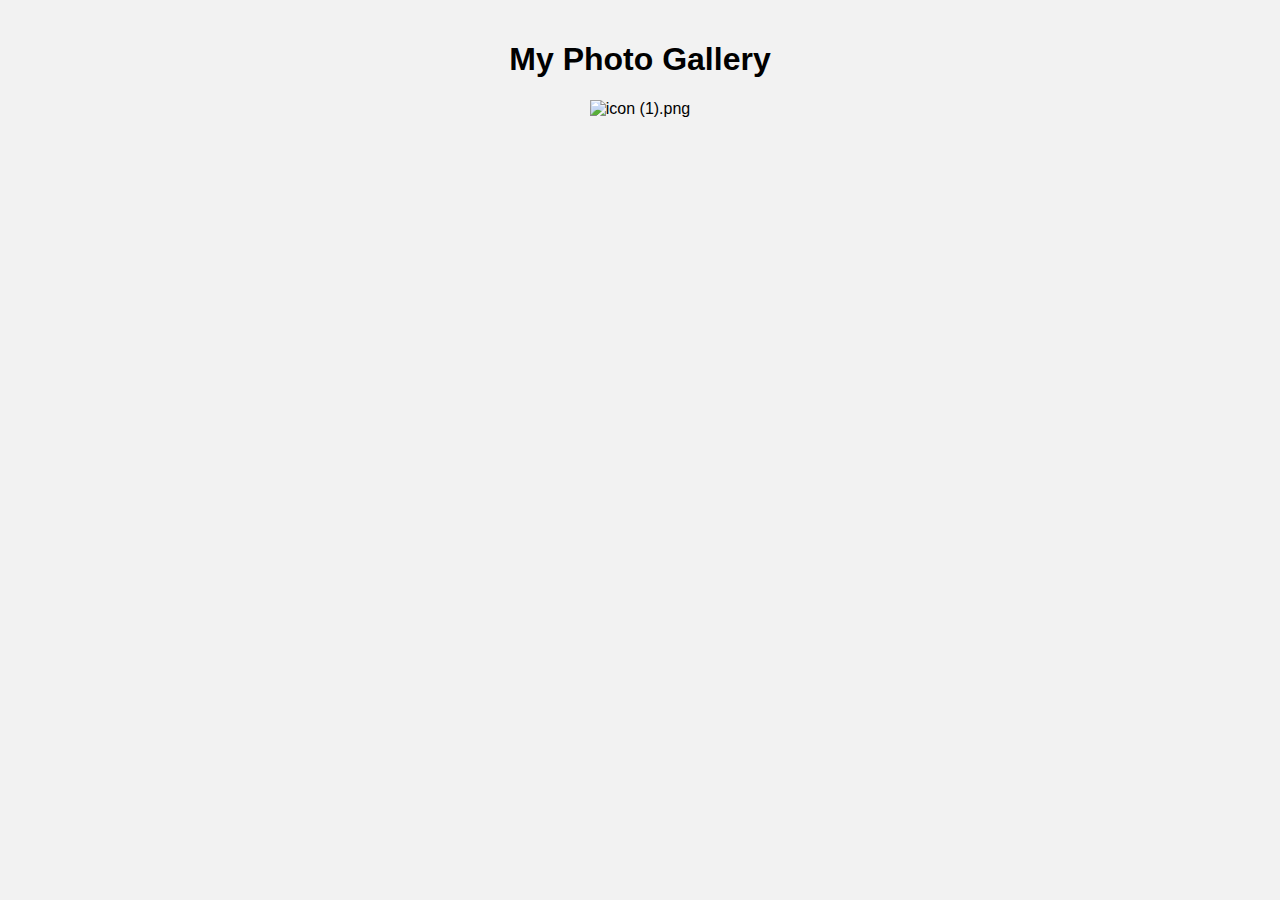
==== e4kkepek.html @ eebc9324 "e4kkepek" ====
<!DOCTYPE html>
<html lang="en">
<head>
    <meta charset="UTF-8">
    <meta name="viewport" content="width=device-width, initial-scale=1.0">
    <title>Photo Gallery</title>
    <style>
        body {
            font-family: Arial, sans-serif;
            display: flex;
            flex-direction: column;
            align-items: center;
            background-color: #f2f2f2;
            margin: 0;
            padding: 20px;
        }
        img {
            max-width: 100%;
            height: auto;
            margin-bottom: 20px;
        }
    </style>
</head>
<body>
    <h1>My Photo Gallery</h1>
    <div id="gallery">
        <img src="e4kkepek/icon (1).png" alt="icon (1).png">
    </div>
</body>
</html>
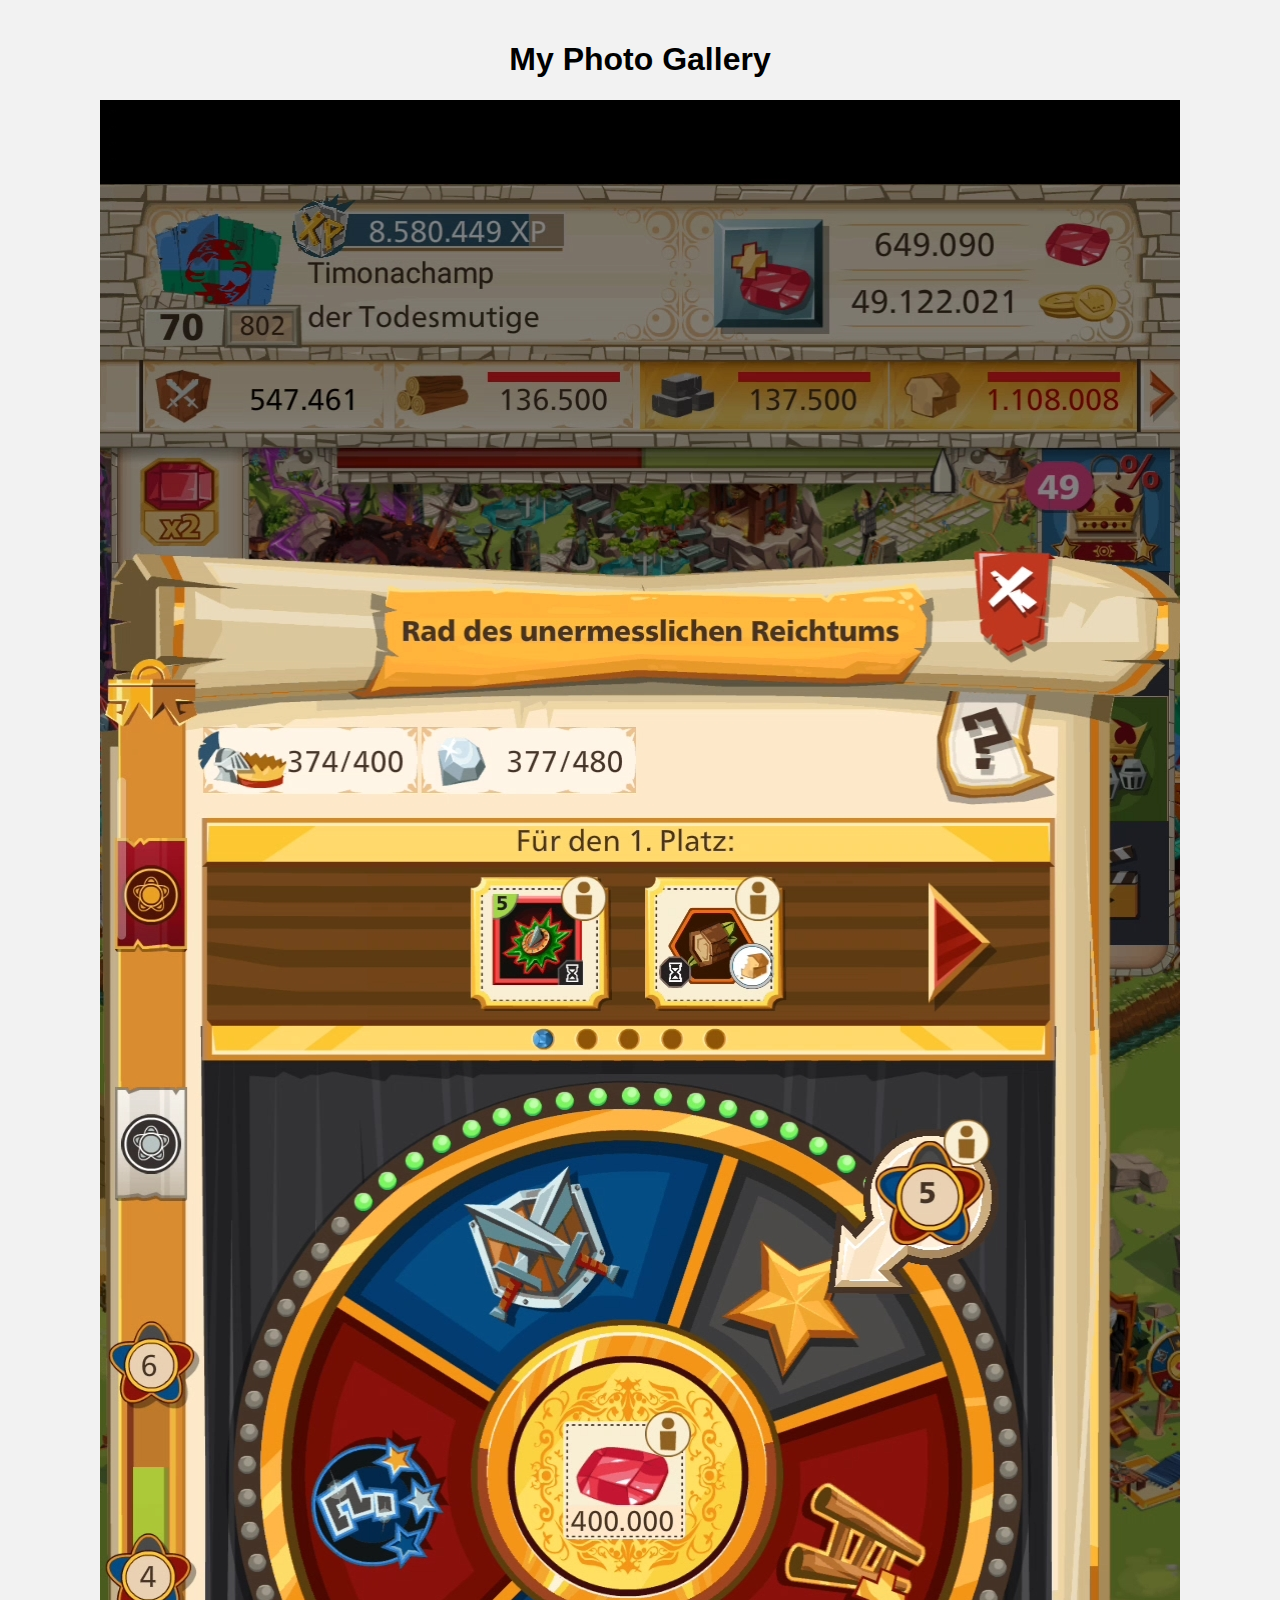
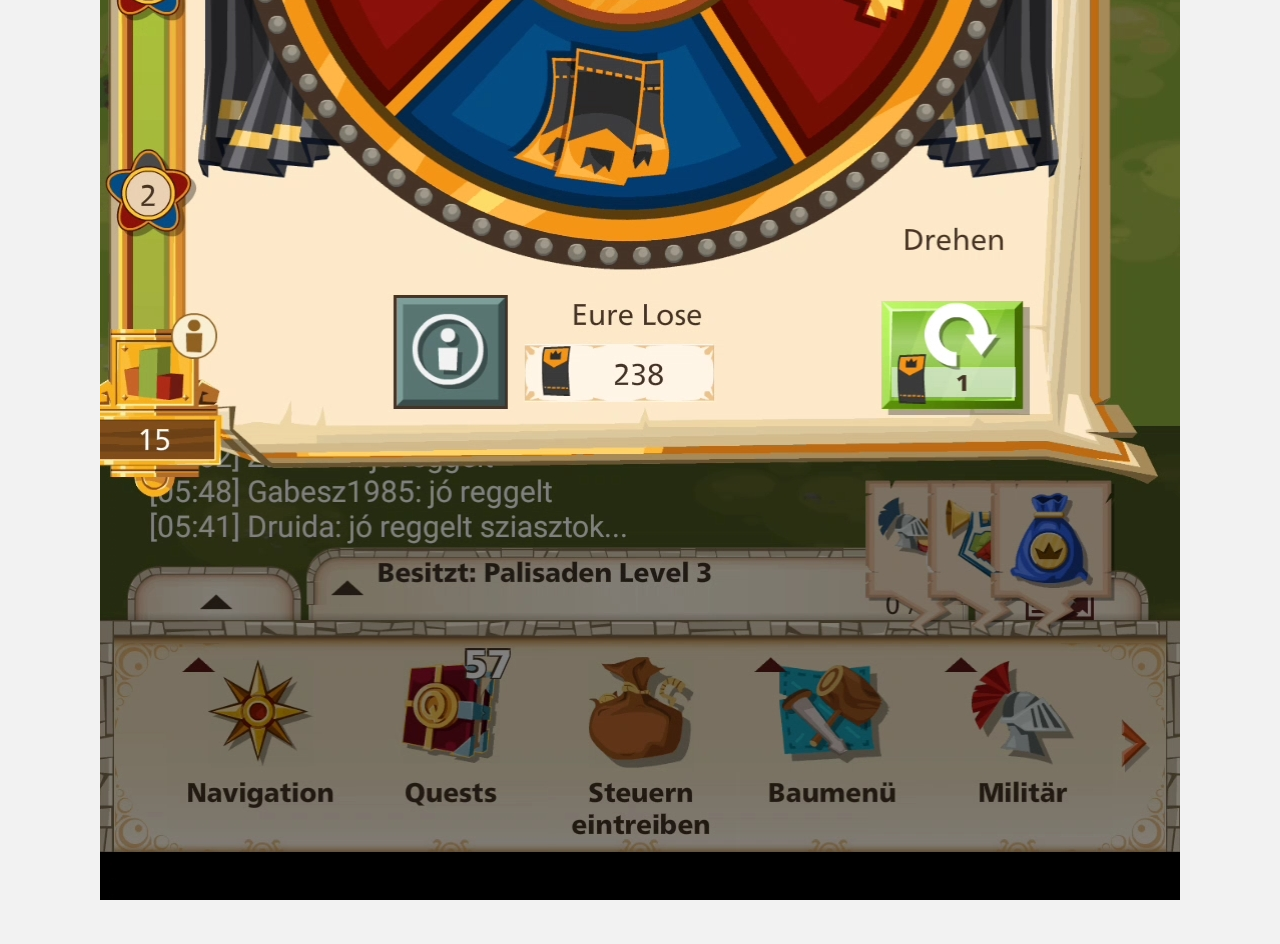
==== commit e893d728: "Update e4kkepek.html" ====
--- a/e4kkepek.html
+++ b/e4kkepek.html
@@ -24,7 +24,7 @@
 <body>
     <h1>My Photo Gallery</h1>
     <div id="gallery">
-        <img src="e4kkepek/icon (1).png" alt="icon (1).png">
+        <img src="e4kkepek/1717271433777.jpg" alt="1717271433777.jpg">
     </div>
 </body>
 </html>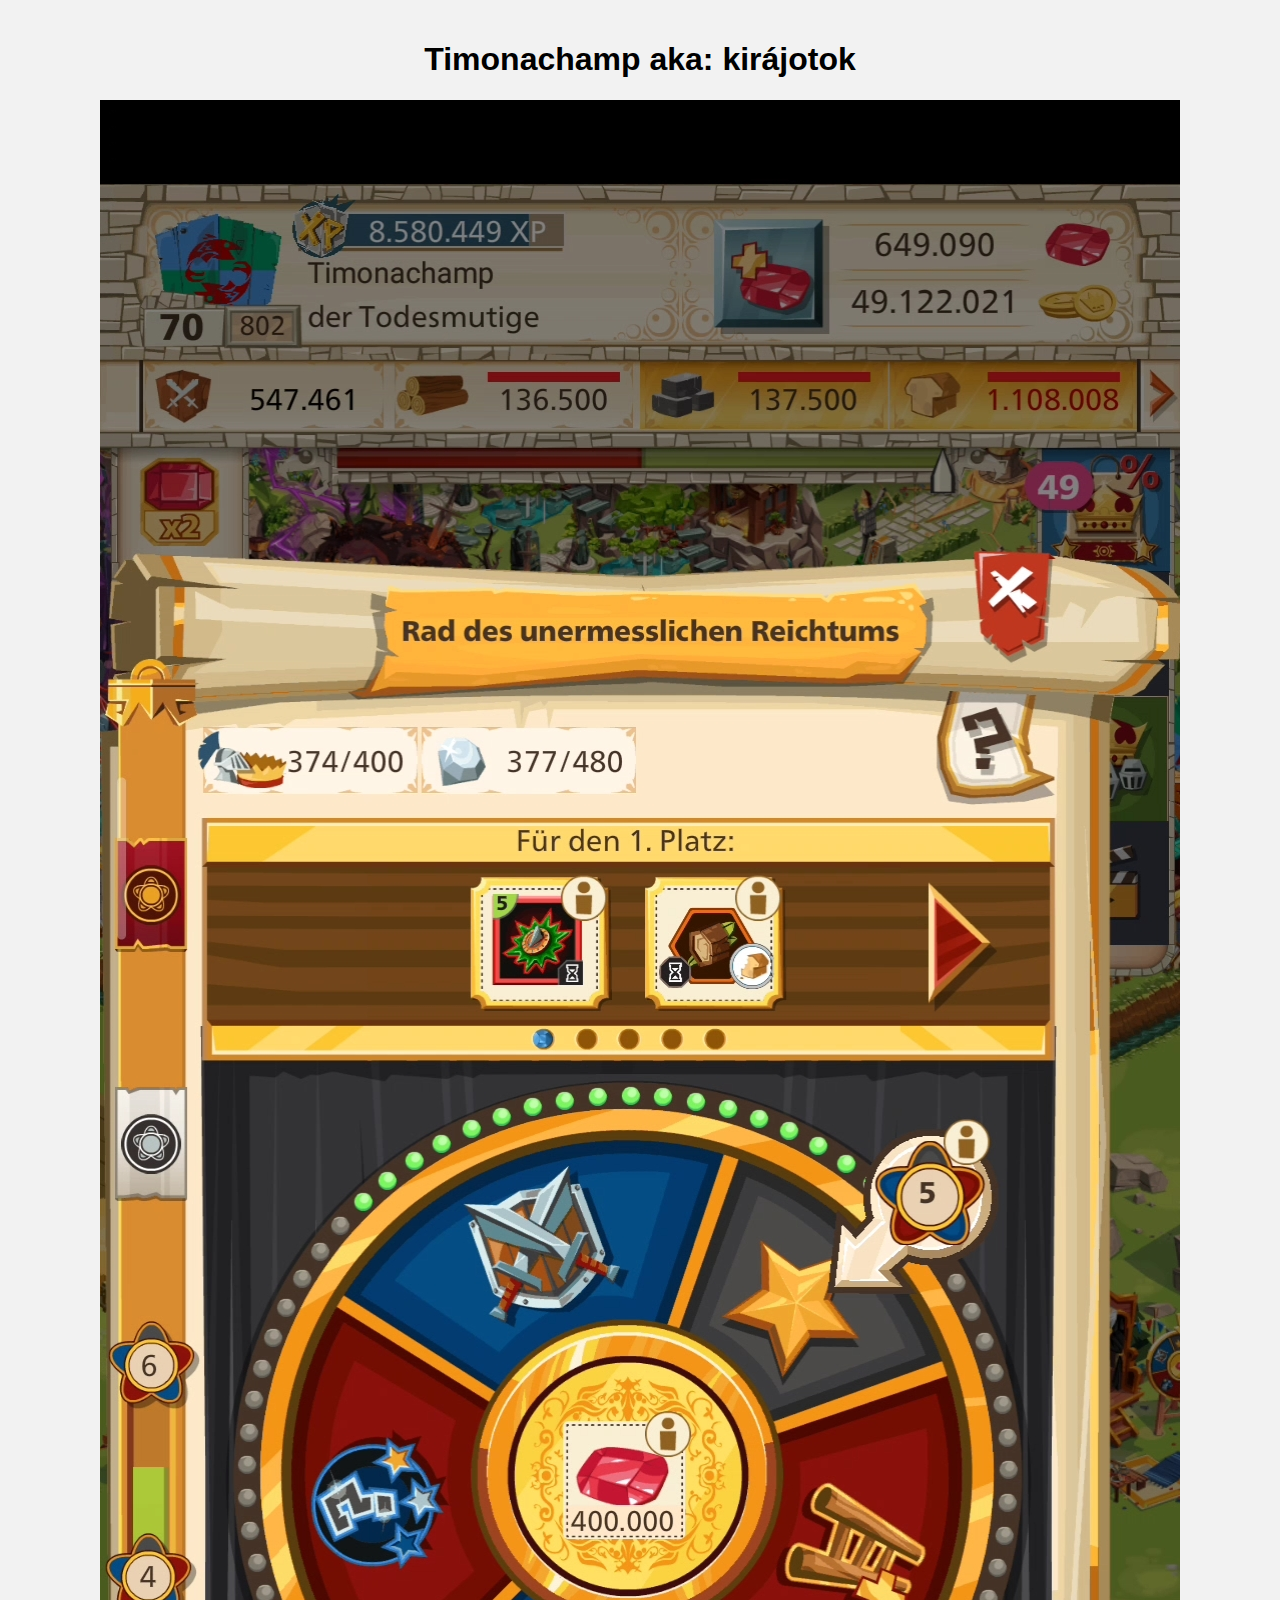
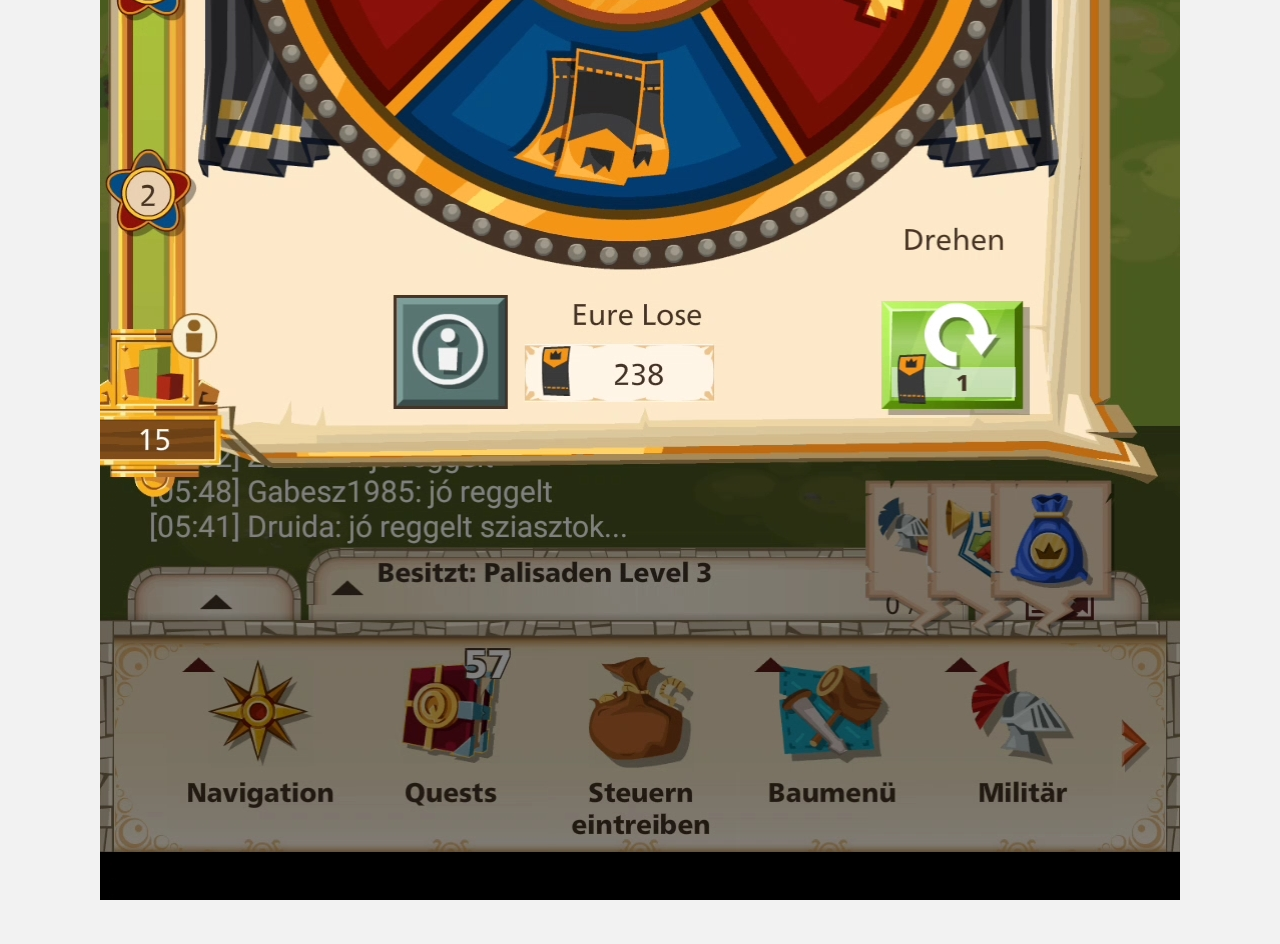
==== commit cd3358c9: "Update e4kkepek.html" ====
--- a/e4kkepek.html
+++ b/e4kkepek.html
@@ -22,7 +22,7 @@
     </style>
 </head>
 <body>
-    <h1>My Photo Gallery</h1>
+    <h1>Timonachamp aka: kirájotok</h1>
     <div id="gallery">
         <img src="e4kkepek/1717271433777.jpg" alt="1717271433777.jpg">
     </div>
